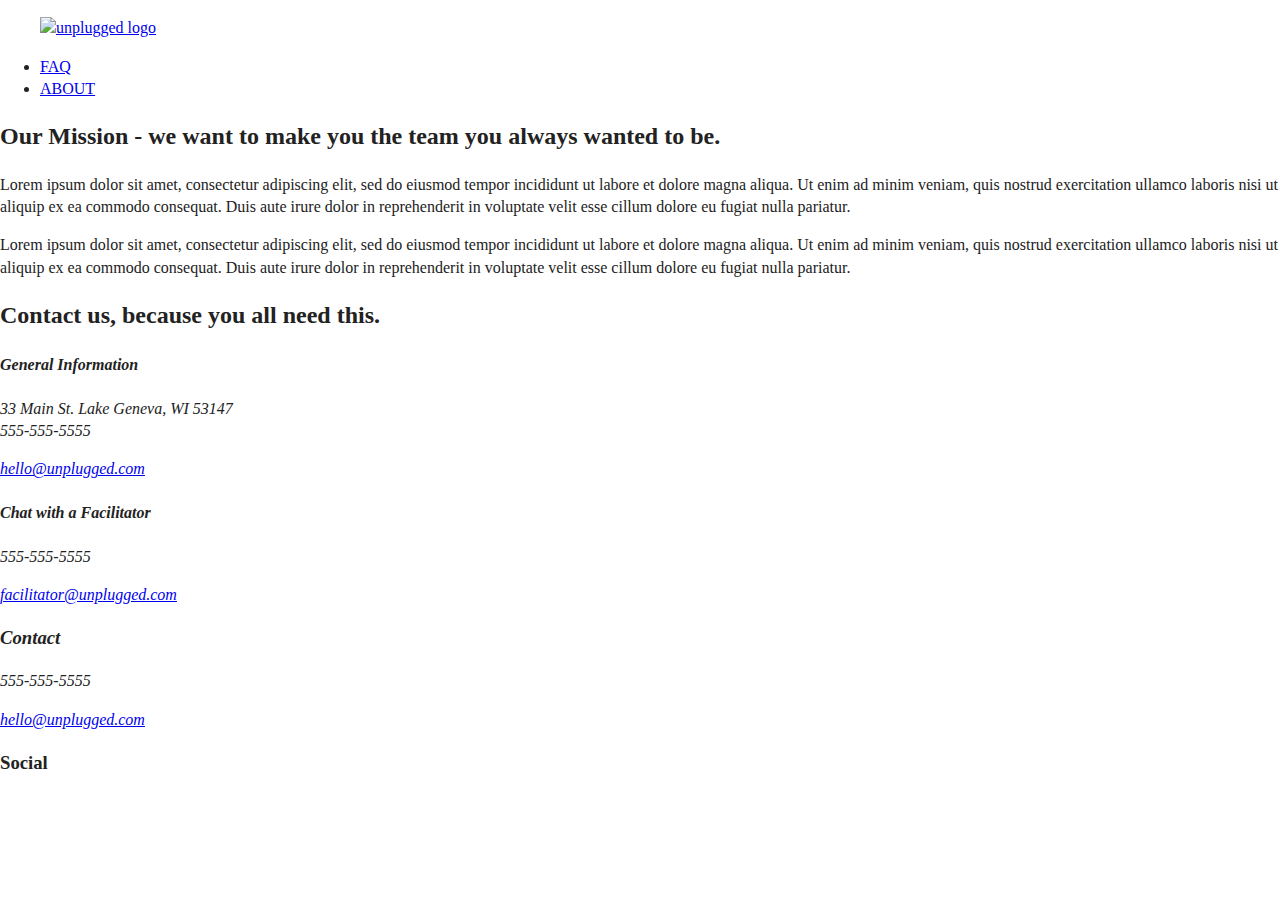
==== about/index.html @ 16c451c2 "started html for about and faq page" ====
<!doctype html>
<html class="no-js" lang="">

<head>
  <meta charset="utf-8">
  <title></title>
  <meta name="description" content="">
  <meta name="viewport" content="width=device-width, initial-scale=1">

  <link rel="manifest" href="..site.webmanifest">
  <link rel="apple-touch-icon" href="..icon.png">
  <!-- Place favicon.ico in the root directory -->

  <link rel="stylesheet" href="../css/normalize.css">
  <link rel="stylesheet" href="../css/main.css">

  <meta name="theme-color" content="#fafafa">
</head>

<body>
  <!--[if IE]>
    <p class="browserupgrade">You are using an <strong>outdated</strong> browser. Please <a href="https://browsehappy.com/">upgrade your browser</a> to improve your experience and security.</p>
  <![endif]-->

  <!-- Add your site or application content here -->
  <header>
    <div class="content-wrapper">

      <figure>
        <a href="#"><img src="../img/unpluggedlogo.png" alt="unplugged logo"></a>
      </figure>

      <div class="header-divider"></div>

      <nav>
        <ul>
          <li><a href="../faq/index.html" target="_blank">FAQ</a></li>
          <li><a href="../about.index.html" target="_blank">ABOUT</a></li>
        </ul>
      </nav>

    </div>

  </header>

  <main>

    <section class="mission">

        <div class="content-wrapper">

          <h2>Our Mission - we want to make you the team you always wanted to be.</h2>

            <div class="mission-content">
              <p>Lorem ipsum dolor sit amet, consectetur adipiscing elit, sed do eiusmod tempor incididunt ut labore et
              dolore magna aliqua. Ut enim ad minim veniam, quis nostrud exercitation ullamco laboris nisi ut aliquip
              ex ea commodo consequat. Duis aute irure dolor in reprehenderit in voluptate velit esse cillum dolore eu
              fugiat nulla pariatur.</p>
              <p>Lorem ipsum dolor sit amet, consectetur adipiscing elit, sed do eiusmod tempor incididunt ut labore et
              dolore magna aliqua. Ut enim ad minim veniam, quis nostrud exercitation ullamco laboris nisi ut aliquip
              ex ea commodo consequat. Duis aute irure dolor in reprehenderit in voluptate velit esse cillum dolore eu
              fugiat nulla pariatur.</p>
            </div>

        </div> <!-- mission content wrapper ends -->

        <section class="map">

          <figure>
          </figure>

        </section>

        <section class="contact-section">

          <div class="content-wrapper">
            <h2>Contact us, because you all need this.</h2>

            <address class="general-contact">
              <h4>General Information</h4>
              <p>33 Main St. Lake Geneva, WI 53147<br/>555-555-5555</p>
              <a href="mailto:hello@unplugged.com">hello@unplugged.com</a>
            </address>

            <address class="facilitator-contact">
              <h4>Chat with a Facilitator</h4>
              <p>555-555-5555</p>
              <a href="mailto:facilitator@unplugged.com">facilitator@unplugged.com</a>
            </address>

          </div>

        </section> <!-- contact-info -->

      </section>

  </main>

  <footer>
    <div class="content-wrapper">

       <div class="footer-content">

         <address class="contact">
           <h3>Contact</h3>
           <p>555-555-5555</p>
           <a href="mailto:hello@unplugged.com">hello@unplugged.com</a>
         </address>

           <div class="social">
             <h3>Social</h3>
               <div class="social-icons">
                   <p><a href="https://www.facebook.com/hollyelaineyanez" target="_blank"></a></p>
                   <p><a href="https://twitter.com/hollyyanez2" target="_blank"></a></p>
                   <p><a href="https://www.instagram.com/yanezlife/" target="_blank"></a></p>
                   <!-- other social links here -->
               </div>

           </div>

       </div> <!-- footer content ends -->

   </div> <!--footer content-wrapper ends-->

   <div class="copyright">
   </div>

  </footer>

  <script src="../js/vendor/modernizr-3.7.1.min.js"></script>
  <script src="https://code.jquery.com/jquery-3.4.1.min.js" integrity="sha256-CSXorXvZcTkaix6Yvo6HppcZGetbYMGWSFlBw8HfCJo=" crossorigin="anonymous"></script>
  <script>window.jQuery || document.write('<script src="../js/vendor/jquery-3.4.1.min.js"><\/script>')</script>
  <script src="../js/plugins.js"></script>
  <script src="../js/main.js"></script>

  <!-- Google Analytics: change UA-XXXXX-Y to be your site's ID. -->
  <script>
    window.ga = function () { ga.q.push(arguments) }; ga.q = []; ga.l = +new Date;
    ga('create', 'UA-XXXXX-Y', 'auto'); ga('set','transport','beacon'); ga('send', 'pageview')
  </script>
  <script src="https://www.google-analytics.com/analytics.js" async></script>
</body>

</html>
---- css/main.css ----
/*! HTML5 Boilerplate v7.2.0 | MIT License | https://html5boilerplate.com/ */

/* main.css 2.0.0 | MIT License | https://github.com/h5bp/main.css#readme */
/*
 * What follows is the result of much research on cross-browser styling.
 * Credit left inline and big thanks to Nicolas Gallagher, Jonathan Neal,
 * Kroc Camen, and the H5BP dev community and team.
 */

/* ==========================================================================
   Base styles: opinionated defaults
   ========================================================================== */

html {
  color: #222;
  font-size: 1em;
  line-height: 1.4;
}

/*
 * Remove text-shadow in selection highlight:
 * https://twitter.com/miketaylr/status/12228805301
 *
 * Vendor-prefixed and regular ::selection selectors cannot be combined:
 * https://stackoverflow.com/a/16982510/7133471
 *
 * Customize the background color to match your design.
 */

::-moz-selection {
  background: #b3d4fc;
  text-shadow: none;
}

::selection {
  background: #b3d4fc;
  text-shadow: none;
}

/*
 * A better looking default horizontal rule
 */

hr {
  display: block;
  height: 1px;
  border: 0;
  border-top: 1px solid #ccc;
  margin: 1em 0;
  padding: 0;
}

/*
 * Remove the gap between audio, canvas, iframes,
 * images, videos and the bottom of their containers:
 * https://github.com/h5bp/html5-boilerplate/issues/440
 */

audio,
canvas,
iframe,
img,
svg,
video {
  vertical-align: middle;
}

/*
 * Remove default fieldset styles.
 */

fieldset {
  border: 0;
  margin: 0;
  padding: 0;
}

/*
 * Allow only vertical resizing of textareas.
 */

textarea {
  resize: vertical;
}

/* ==========================================================================
   Browser Upgrade Prompt
   ========================================================================== */

.browserupgrade {
  margin: 0.2em 0;
  background: #ccc;
  color: #000;
  padding: 0.2em 0;
}

/* ==========================================================================
   Author's custom styles
   ========================================================================== */

/* ==========================================================================
   Helper classes
   ========================================================================== */

/*
 * Hide visually and from screen readers
 */

.hidden {
  display: none !important;
}

/*
* Hide only visually, but have it available for screen readers:
* https://snook.ca/archives/html_and_css/hiding-content-for-accessibility
*
* 1. For long content, line feeds are not interpreted as spaces and small width
*    causes content to wrap 1 word per line:
*    https://medium.com/@jessebeach/beware-smushed-off-screen-accessible-text-5952a4c2cbfe
*/

.sr-only {
  border: 0;
  clip: rect(0, 0, 0, 0);
  height: 1px;
  margin: -1px;
  overflow: hidden;
  padding: 0;
  position: absolute;
  white-space: nowrap;
  width: 1px;
  /* 1 */
}

/*
* Extends the .sr-only class to allow the element
* to be focusable when navigated to via the keyboard:
* https://www.drupal.org/node/897638
*/

.sr-only.focusable:active,
.sr-only.focusable:focus {
  clip: auto;
  height: auto;
  margin: 0;
  overflow: visible;
  position: static;
  white-space: inherit;
  width: auto;
}

/*
* Hide visually and from screen readers, but maintain layout
*/

.invisible {
  visibility: hidden;
}

/*
* Clearfix: contain floats
*
* For modern browsers
* 1. The space content is one way to avoid an Opera bug when the
*    `contenteditable` attribute is included anywhere else in the document.
*    Otherwise it causes space to appear at the top and bottom of elements
*    that receive the `clearfix` class.
* 2. The use of `table` rather than `block` is only necessary if using
*    `:before` to contain the top-margins of child elements.
*/

.clearfix:before,
.clearfix:after {
  content: " ";
  /* 1 */
  display: table;
  /* 2 */
}

.clearfix:after {
  clear: both;
}

/* ==========================================================================
   EXAMPLE Media Queries for Responsive Design.
   These examples override the primary ('mobile first') styles.
   Modify as content requires.
   ========================================================================== */

@media only screen and (min-width: 35em) {
  /* Style adjustments for viewports that meet the condition */
}

@media print,
  (-webkit-min-device-pixel-ratio: 1.25),
  (min-resolution: 1.25dppx),
  (min-resolution: 120dpi) {
  /* Style adjustments for high resolution devices */
}

/* ==========================================================================
   Print styles.
   Inlined to avoid the additional HTTP request:
   https://www.phpied.com/delay-loading-your-print-css/
   ========================================================================== */

@media print {
  *,
  *:before,
  *:after {
    background: transparent !important;
    color: #000 !important;
    /* Black prints faster */
    -webkit-box-shadow: none !important;
    box-shadow: none !important;
    text-shadow: none !important;
  }
  a,
  a:visited {
    text-decoration: underline;
  }
  a[href]:after {
    content: " (" attr(href) ")";
  }
  abbr[title]:after {
    content: " (" attr(title) ")";
  }
  /*
     * Don't show links that are fragment identifiers,
     * or use the `javascript:` pseudo protocol
     */
  a[href^="#"]:after,
  a[href^="javascript:"]:after {
    content: "";
  }
  pre {
    white-space: pre-wrap !important;
  }
  pre,
  blockquote {
    border: 1px solid #999;
    page-break-inside: avoid;
  }
  /*
     * Printing Tables:
     * https://web.archive.org/web/20180815150934/http://css-discuss.incutio.com/wiki/Printing_Tables
     */
  thead {
    display: table-header-group;
  }
  tr,
  img {
    page-break-inside: avoid;
  }
  p,
  h2,
  h3 {
    orphans: 3;
    widows: 3;
  }
  h2,
  h3 {
    page-break-after: avoid;
  }
}
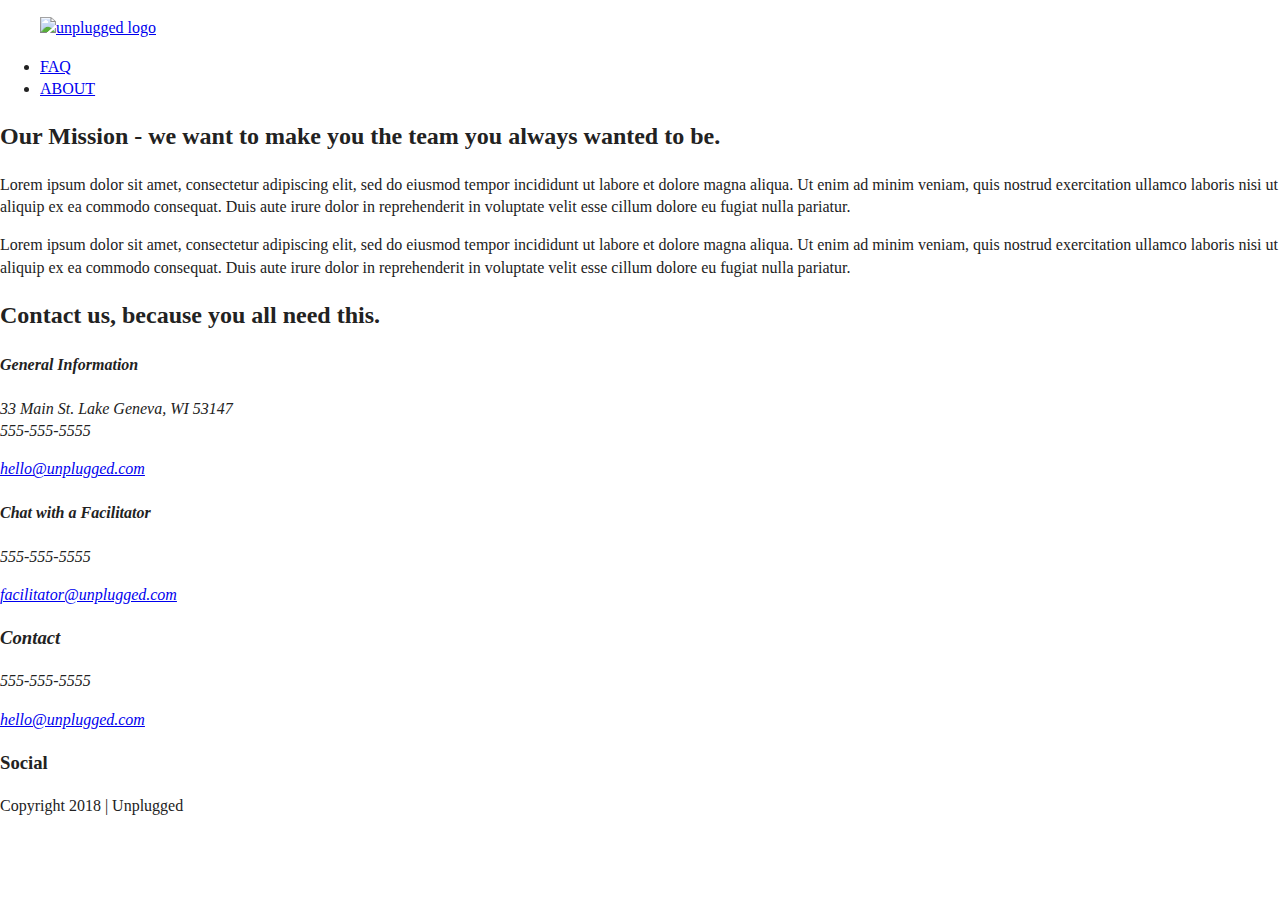
==== commit f0cbf0d8: "completed html for home, about, faq pages" ====
--- a/about/index.html
+++ b/about/index.html
@@ -123,6 +123,7 @@
    </div> <!--footer content-wrapper ends-->
 
    <div class="copyright">
+    <p>Copyright 2018 | Unplugged</p>
    </div>
 
   </footer>
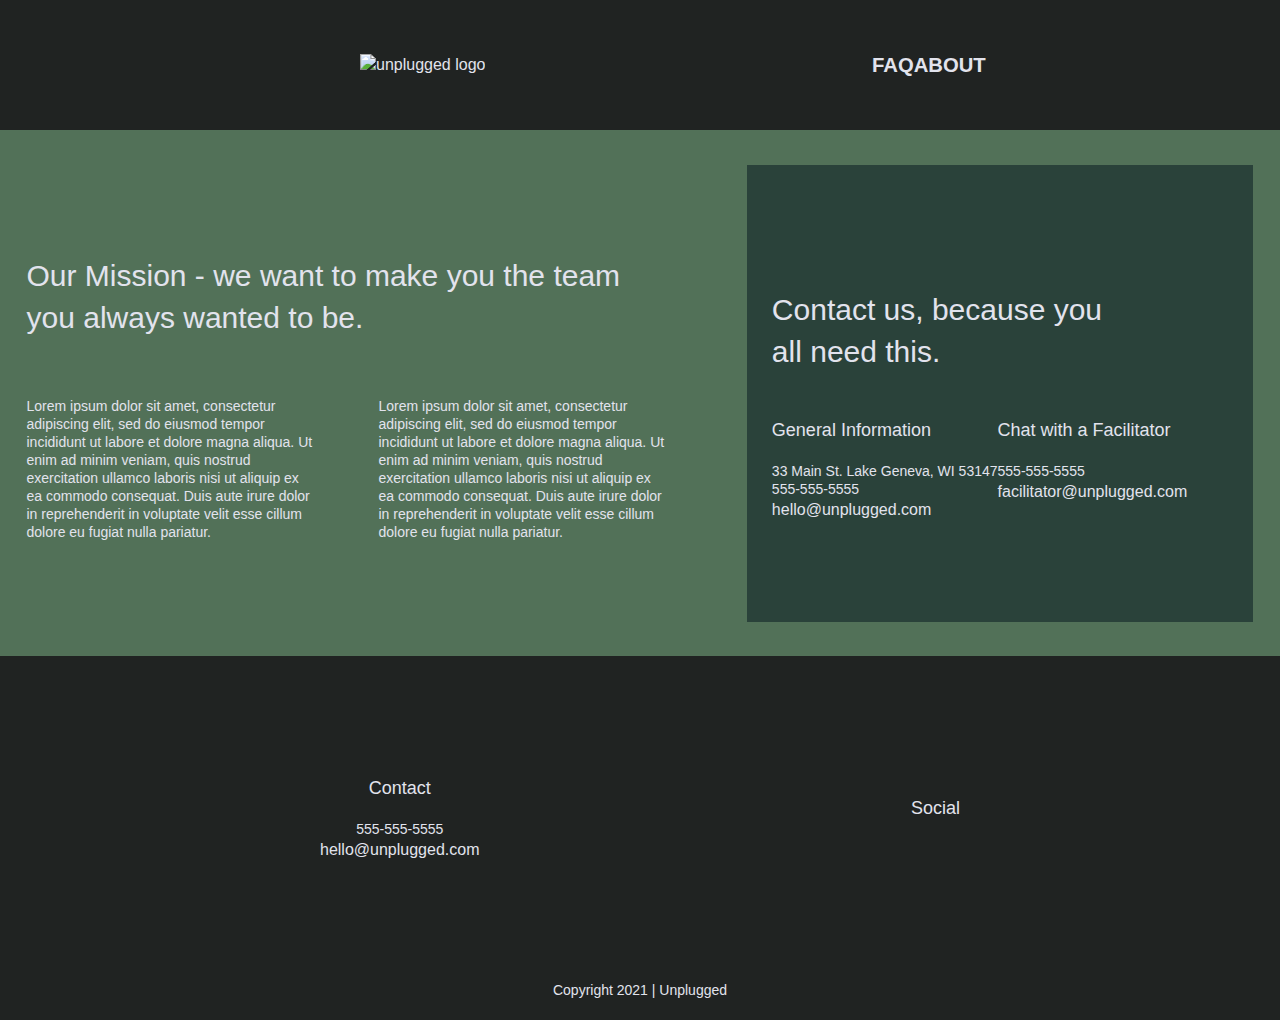
==== commit d15725bf: "added tablet css styles and updated html" ====
--- a/about/index.html
+++ b/about/index.html
@@ -35,7 +35,7 @@
       <nav>
         <ul>
           <li><a href="../faq/index.html" target="_blank">FAQ</a></li>
-          <li><a href="../about.index.html" target="_blank">ABOUT</a></li>
+          <li><a href="index.html" target="_blank">ABOUT</a></li>
         </ul>
       </nav>
 
@@ -51,16 +51,16 @@
 
           <h2>Our Mission - we want to make you the team you always wanted to be.</h2>
 
-            <div class="mission-content">
-              <p>Lorem ipsum dolor sit amet, consectetur adipiscing elit, sed do eiusmod tempor incididunt ut labore et
+          <div class="mission-content">
+            <p>Lorem ipsum dolor sit amet, consectetur adipiscing elit, sed do eiusmod tempor incididunt ut labore et
               dolore magna aliqua. Ut enim ad minim veniam, quis nostrud exercitation ullamco laboris nisi ut aliquip
               ex ea commodo consequat. Duis aute irure dolor in reprehenderit in voluptate velit esse cillum dolore eu
               fugiat nulla pariatur.</p>
-              <p>Lorem ipsum dolor sit amet, consectetur adipiscing elit, sed do eiusmod tempor incididunt ut labore et
+            <p>Lorem ipsum dolor sit amet, consectetur adipiscing elit, sed do eiusmod tempor incididunt ut labore et
               dolore magna aliqua. Ut enim ad minim veniam, quis nostrud exercitation ullamco laboris nisi ut aliquip
               ex ea commodo consequat. Duis aute irure dolor in reprehenderit in voluptate velit esse cillum dolore eu
               fugiat nulla pariatur.</p>
-            </div>
+          </div>
 
         </div> <!-- mission content wrapper ends -->
 
@@ -76,54 +76,59 @@
           <div class="content-wrapper">
             <h2>Contact us, because you all need this.</h2>
 
-            <address class="general-contact">
-              <h4>General Information</h4>
-              <p>33 Main St. Lake Geneva, WI 53147<br/>555-555-5555</p>
-              <a href="mailto:hello@unplugged.com">hello@unplugged.com</a>
-            </address>
+            <div class="contact-content">
 
-            <address class="facilitator-contact">
-              <h4>Chat with a Facilitator</h4>
-              <p>555-555-5555</p>
-              <a href="mailto:facilitator@unplugged.com">facilitator@unplugged.com</a>
+              <address class="contact-content">
+                <div>
+                  <h4>General Information</h4>
+                  <p>33 Main St. Lake Geneva, WI 53147<br/>555-555-5555</p>
+                  <a href="mailto:hello@unplugged.com">hello@unplugged.com</a>
+                </div>
+
+                <div>
+                  <h4>Chat with a Facilitator</h4>
+                  <p>555-555-5555</p>
+                  <a href="mailto:facilitator@unplugged.com">facilitator@unplugged.com</a>
+              </div>
             </address>
 
           </div>
 
-        </section> <!-- contact-info -->
+        </div>
 
-      </section>
+      </section> <!-- contact-info -->
+
+    </section>
 
   </main>
 
   <footer>
     <div class="content-wrapper">
-
        <div class="footer-content">
 
-         <address class="contact">
-           <h3>Contact</h3>
-           <p>555-555-5555</p>
-           <a href="mailto:hello@unplugged.com">hello@unplugged.com</a>
-         </address>
+         <div class="contact">
+           <h4>Contact</h4>
+           <address>
+             <p>555-555-5555</p>
+             <a href="mailto:hello@unplugged.com">hello@unplugged.com</a>
+           </address>
+         </div>
 
-           <div class="social">
-             <h3>Social</h3>
-               <div class="social-icons">
-                   <p><a href="https://www.facebook.com/hollyelaineyanez" target="_blank"></a></p>
-                   <p><a href="https://twitter.com/hollyyanez2" target="_blank"></a></p>
-                   <p><a href="https://www.instagram.com/yanezlife/" target="_blank"></a></p>
-                   <!-- other social links here -->
-               </div>
-
+         <div class="social">
+            <h3>Social</h3>
+            <div class="social-icons">
+             <p><a href="https://www.facebook.com/hollyelaineyanez" target="_blank"></a></p>
+             <p><a href="https://twitter.com/hollyyanez2" target="_blank"></a></p>
+             <p><a href="https://www.instagram.com/yanezlife/" target="_blank"></a></p>
            </div>
+         </div>
 
        </div> <!-- footer content ends -->
 
    </div> <!--footer content-wrapper ends-->
 
    <div class="copyright">
-    <p>Copyright 2018 | Unplugged</p>
+     <p>Copyright 2021 | Unplugged</p>
    </div>
 
   </footer>
--- a/css/main.css
+++ b/css/main.css
@@ -97,6 +97,301 @@
 /* ==========================================================================
    Author's custom styles
    ========================================================================== */
+   /* ------------ GENERAL STYLES ------------ */
+
+   html {
+   	font-size: 16px;
+   }
+
+   body {
+     font-size: 1em;
+     font-family: 'Open Sans', sans-serif;
+     color: #e2e3ed;
+     text-align: left;
+   }
+
+   ul,
+   ol {
+     list-style-type: none;
+   }
+
+   a {
+     color: #e2e3ed;
+     text-decoration: none;
+   }
+
+   h2 {
+     font-family: 'Poppins', sans-serif;
+     font-weight: 500;
+     font-size: 1.875em;
+   }
+
+   h3,
+   h4 {
+     font-family: 'Poppins', sans-serif;
+     font-weight: 500;
+     font-size: 1.125em;
+     margin: 20px 0;
+   }
+
+   p {
+     font-size: .875em;
+     line-height: 1.285;
+   }
+
+   address {
+    font-style: normal;
+   }
+
+   .content-wrapper {
+     width: 90%;
+     margin: 50px 0;
+   }
+
+/* ------------ BASE HEADER - FOOTER STYLES ------------ */
+
+header,
+footer {
+  background-color: #202322;
+  display: flex;
+  justify-content: center;
+  align-items: center;
+  flex-flow: row wrap;
+}
+
+/* HEADER STYLES */
+
+header {
+  padding: 15px 0;
+}
+
+header .content-wrapper {
+  display: flex;
+  justify-content: center;
+  align-items: center;
+  flex-flow: row wrap;
+  margin: 0;
+}
+
+header .header-divider {
+  background: #3a3a3a;
+  height: 1px;
+  width: 100%;
+  margin: 10px 0 20px 0;
+}
+
+header nav {
+  display: flex;
+  justify-content: space-around;
+  align-items: center;
+  flex-flow: row wrap;
+  width: 60%;
+  font-size: 1.125em;
+  font-weight: 700;
+  text-transform: uppercase;
+
+}
+
+header nav ul {
+  display: flex;
+  justify-content: space-around;
+  width: 100%;
+}
+
+header nav ul li {
+  font-size: 1.125em;
+}
+
+/* FOOTER */
+
+footer {
+  text-align: center;
+  flex-direction: column;
+}
+
+footer .content-wrapper {
+  width: 55%;
+  margin: 50px 0;
+}
+
+footer .contact {
+  margin-bottom: 50px;
+}
+
+footer p {
+ margin: 0;
+}
+
+footer .social-icons {
+  display: flex;
+  justify-content: space-around;
+  align-items: center;
+}
+
+footer .social-icons p {
+  display: flex;
+  justify-content: center;
+  align-items: center;
+}
+
+footer .copyright {
+  margin: 20px 0;
+}
+
+/* ------------ MOBILE STYLES - HOMEPAGE ------------ */
+
+/* Hero Area */
+
+.hero-area{
+  display: flex;
+  justify-content: center;
+  flex-flow: row wrap;
+}
+
+.hero-area h1 {
+  font-size: 2.25em;
+  font-family: 'Poppins', Helvetica, Arial, sans-serif;
+  font-weight: 500;
+  line-height: 1.2;
+}
+
+/* ASIDE */
+
+aside {
+  background-color: #527158;
+  display: flex;
+  justify-content: center;
+  align-items: center;
+  flex-flow: row wrap;
+}
+
+aside .form {
+  margin-top: 30px;
+}
+
+input[type=text] {
+  box-sizing: border-box;
+  width: 100%;
+  color: #2a423a;
+  font-style: italic;
+  padding: 1em;
+}
+
+input[type=button] {
+  width: 100%;
+  padding: 20px 0;
+  margin-top: 20px;
+  background-color: #2a423a;
+  font-family: 'Poppins', Helvetica, Arial, sans-serif;
+  font-weight: 500;
+  font-size: 1.125em;
+  color: #e2e3ed;
+  border: none;
+  text-align: center;
+  text-transform: uppercase;
+}
+
+/* FEATURES */
+
+.features {
+  display: flex;
+  justify-content: center;
+  align-items: center;
+  flex-flow: row wrap;
+}
+
+.features h2 {
+  margin-bottom: 60px;
+}
+
+.features article {
+  width: 63%;
+  margin: 30px 0;
+}
+
+.features p {
+  text-align: center;
+  margin: 0;
+}
+
+.features .features-items {
+  display: flex;
+  justify-content: center;
+  align-items: center;
+  flex-flow: row wrap;
+}
+
+/* REVIEWS */
+
+.reviews {
+  background-color: #2a423a;
+  display: flex;
+  justify-content: center;
+  flex-flow: row wrap;
+}
+
+.reviews h2 {
+  margin-bottom: 40px;
+  line-height: 1;
+}
+
+.reviews h3 {
+  width: 55%;
+  margin: 20px 0;
+}
+
+/* ------------ MOBILE STYLES - ABOUT PAGE ------------ */
+
+.mission {
+  background-color: #527158;
+  display: flex;
+  justify-content: center;
+  align-items: center;
+  flex-flow: row wrap;
+}
+
+.contact-section {
+  background-color: #2a423a;
+  display: flex;
+  justify-content: center;
+  align-items: center;
+  flex-flow: row wrap;
+}
+
+.contact-content p {
+  margin: 0;
+}
+
+/* ------------ MOBILE STYLES - FAQ PAGE ------------ */
+
+.faq {
+  background-color: #527158;
+  display: flex;
+  justify-content: center;
+  align-items: center;
+  flex-flow: row wrap;
+}
+
+.faq .content-wrapper {
+  display: flex;
+  justify-content: center;
+  align-items: center;
+  flex-flow: row wrap;
+  margin: 50px 0 0 0;
+}
+
+.faq h2 {
+  margin-bottom: 40px;
+  line-height: 1;
+}
+
+.faq-content {
+  margin-bottom: 50px;
+}
+
+.faq-content h4 {
+  line-height: 1.333;
+}
 
 /* ==========================================================================
    Helper classes
@@ -187,15 +482,150 @@
    Modify as content requires.
    ========================================================================== */
 
-@media only screen and (min-width: 35em) {
-  /* Style adjustments for viewports that meet the condition */
-}
-
-@media print,
-  (-webkit-min-device-pixel-ratio: 1.25),
-  (min-resolution: 1.25dppx),
-  (min-resolution: 120dpi) {
-  /* Style adjustments for high resolution devices */
+@media only screen and (min-width:768px) {
+  /*Tablet styles here*/
+
+  /* General styles */
+  .content-wrapper {
+    max-width: 640px;
+    margin: 100px 0;
+}
+
+  /* HEADER */
+
+header {
+  justify-content: space-around;
+  padding: 33px 0;
+}
+
+header .content-wrapper {
+  width: 100%;
+  justify-content: space-between;
+}
+
+header .header-divider {
+    display: none;
+}
+
+header nav {
+  width: 20%;
+}
+
+header nav ul {
+  justify-content: space-between;
+}
+
+header nav ul li {
+  font-size: 1.125em;
+}
+
+/* ASIDE */
+
+aside .content-wrapper {
+  margin: 50px 0;
+  display: flex;
+  justify-content: space-between;
+  flex-flow: row wrap;
+  width: 40%;
+  margin: 0;
+}
+
+aside .form {
+  width: 40%;
+  margin: 0;
+}
+
+aside .form-description {
+  width: 40%;
+  margin: 0;
+}
+
+/* FEATURES */
+
+.features article {
+  display: flex;
+  justify-content: center;
+  align-items: center;
+  flex-flow: column wrap;
+  flex-basis: 50%;
+}
+
+.features .features-item-description {
+  width: 50%;
+}
+
+/* REVIEWS */
+.reviews article {
+  display: flex;
+  justify-content: space-between;
+}
+
+.reviews article div {
+  width: 49%;
+}
+
+/* FOOTER */
+
+footer .content-wrapper {
+  width: 65%;
+  margin: 100px 0;
+}
+
+footer .footer-content {
+  display: flex;
+  justify-content: space-between;
+  align-items: center;
+}
+
+footer .contact {
+  margin-bottom: 0;
+}
+
+footer .copyright {
+  width: 100%;
+}
+
+/* ------------ TABLET STYLES - ABOUT PAGE ------------ */
+
+.mission-content {
+  display: flex;
+  justify-content: space-between;
+  align-items: center;
+  padding-top: 20px
+}
+
+.mission-content p {
+  width: 45%;
+}
+
+.contact-section .content-wrapper h2 {
+  width: 80%;
+}
+
+.contact-content {
+  display: flex;
+  justify-content: space-between;
+  align-items: flex-start;
+}
+
+/* ------------ TABLET STYLES - FAQ PAGE ------------ */
+
+.faq .content-wrapper {
+    justify-content: space-between;
+}
+
+.faq-content {
+    flex-basis: 45%;
+}
+
+.faq h2 {
+    width: 100%;
+}
+
+}
+
+@media only screen and (min-width: 1200px) {
+  /*Desktop styles here*/
 }
 
 /* ==========================================================================
@@ -263,4 +693,3 @@
     page-break-after: avoid;
   }
 }
-
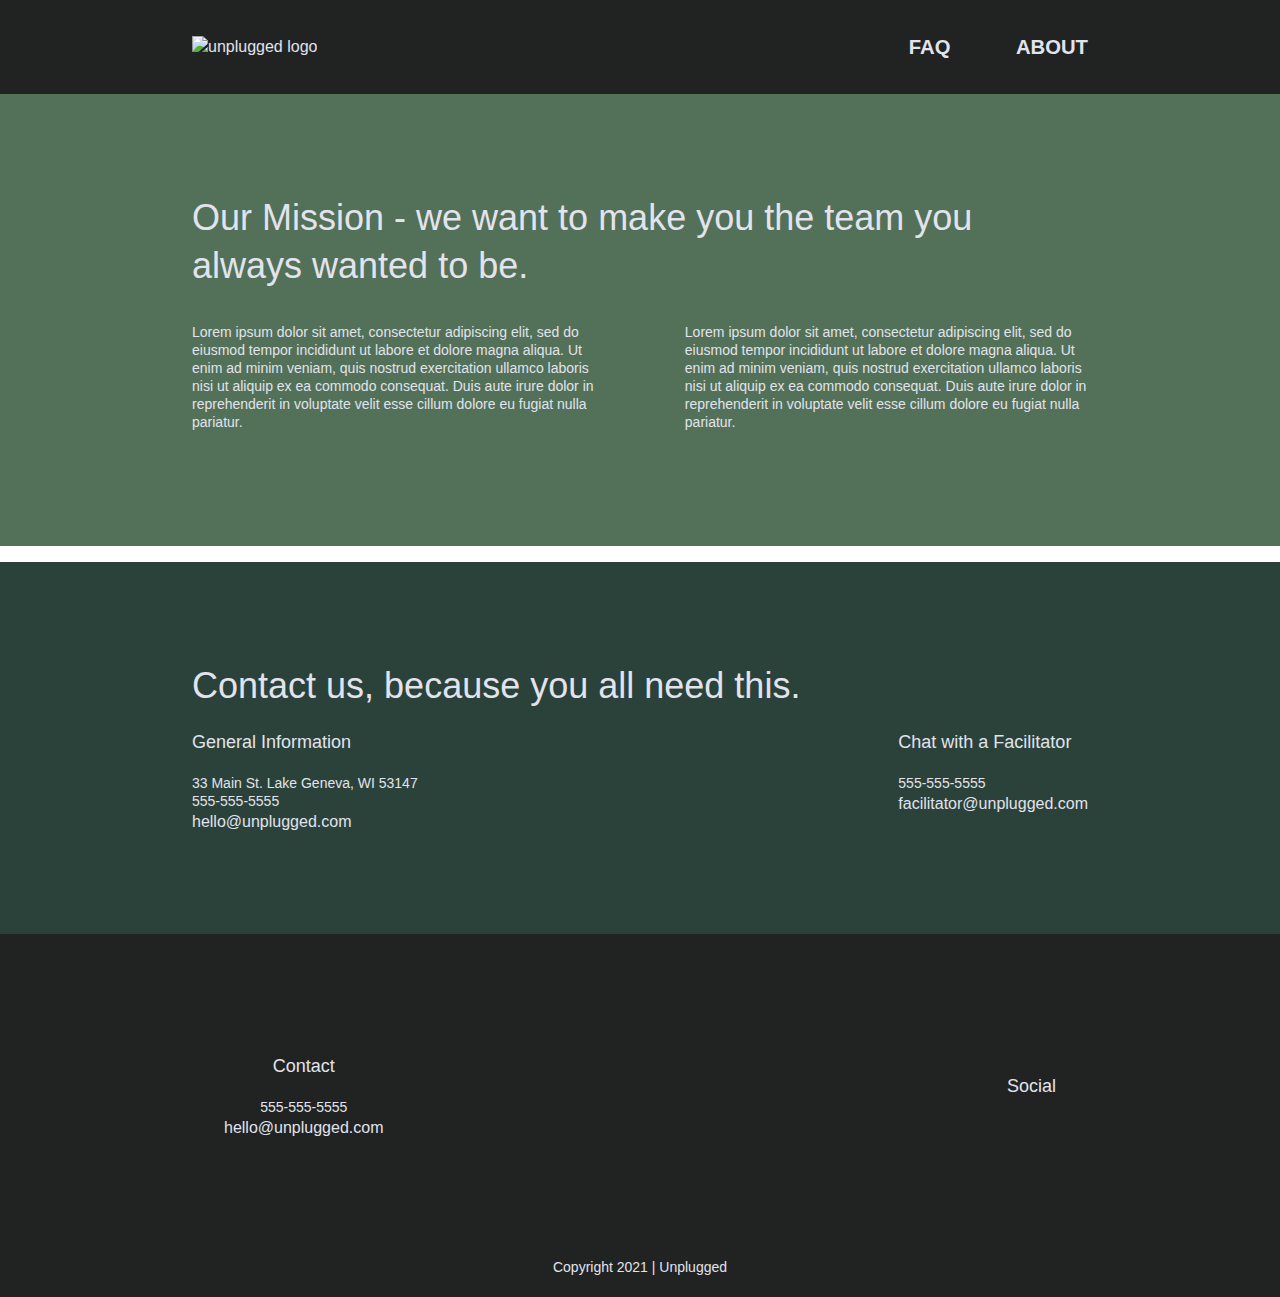
==== commit 64a26f05: "img edits and measurements edits" ====
--- a/about/index.html
+++ b/about/index.html
@@ -26,9 +26,7 @@
   <header>
     <div class="content-wrapper">
 
-      <figure>
-        <a href="#"><img src="../img/unpluggedlogo.png" alt="unplugged logo"></a>
-      </figure>
+        <a href="#"><img src="../img/logo.png" alt="unplugged logo"></a>
 
       <div class="header-divider"></div>
 
@@ -63,6 +61,7 @@
           </div>
 
         </div> <!-- mission content wrapper ends -->
+      </section>
 
         <section class="map">
 
@@ -75,8 +74,6 @@
 
           <div class="content-wrapper">
             <h2>Contact us, because you all need this.</h2>
-
-            <div class="contact-content">
 
               <address class="contact-content">
                 <div>
@@ -94,11 +91,7 @@
 
           </div>
 
-        </div>
-
       </section> <!-- contact-info -->
-
-    </section>
 
   </main>
 
@@ -115,7 +108,7 @@
          </div>
 
          <div class="social">
-            <h3>Social</h3>
+            <h4>Social</h4>
             <div class="social-icons">
              <p><a href="https://www.facebook.com/hollyelaineyanez" target="_blank"></a></p>
              <p><a href="https://twitter.com/hollyyanez2" target="_blank"></a></p>
--- a/css/main.css
+++ b/css/main.css
@@ -196,6 +196,8 @@
   display: flex;
   justify-content: space-around;
   width: 100%;
+  padding: 0;
+  margin: 0;
 }
 
 header nav ul li {
@@ -265,8 +267,16 @@
   flex-flow: row wrap;
 }
 
-aside .form {
-  margin-top: 30px;
+.form-description h3{
+  margin:0;
+}
+
+.form-description p{
+  margin-top:15px;
+}
+
+.form {
+  margin-top: 40px;
 }
 
 input[type=text] {
@@ -301,11 +311,11 @@
 }
 
 .features h2 {
-  margin-bottom: 60px;
+  margin: 0;
 }
 
 .features article {
-  width: 63%;
+  width: 60%;
   margin: 30px 0;
 }
 
@@ -350,6 +360,10 @@
   flex-flow: row wrap;
 }
 
+.content-wrapper h2 {
+  margin: 0;
+}
+
 .contact-section {
   background-color: #2a423a;
   display: flex;
@@ -381,7 +395,7 @@
 }
 
 .faq h2 {
-  margin-bottom: 40px;
+  margin: 0 0 30px 0;
   line-height: 1;
 }
 
@@ -391,6 +405,10 @@
 
 .faq-content h4 {
   line-height: 1.333;
+}
+
+.faq-content p {
+  margin: 0;
 }
 
 /* ==========================================================================
@@ -486,9 +504,19 @@
   /*Tablet styles here*/
 
   /* General styles */
-  .content-wrapper {
-    max-width: 640px;
-    margin: 100px 0;
+.content-wrapper {
+  max-width: 640px;
+  margin: 100px 0;
+}
+
+h2 {
+  font-size: 2.25em;
+  line-height: 1.333;
+}
+
+h3 {
+  font-size: 1.5em;
+  line-height: 1.25;
 }
 
   /* HEADER */
@@ -503,8 +531,12 @@
   justify-content: space-between;
 }
 
-header .header-divider {
+.header-divider {
     display: none;
+}
+
+header figure {
+  width: 30%;
 }
 
 header nav {
@@ -515,8 +547,12 @@
   justify-content: space-between;
 }
 
-header nav ul li {
-  font-size: 1.125em;
+/* Hero Area */
+
+.hero-area h1 {
+  font-size: 3em;
+  line-height: 1;
+  margin: 0;
 }
 
 /* ASIDE */
@@ -526,7 +562,7 @@
   display: flex;
   justify-content: space-between;
   flex-flow: row wrap;
-  width: 40%;
+  width: 80%;
   margin: 0;
 }
 
@@ -560,8 +596,17 @@
   justify-content: space-between;
 }
 
+.reviews h2 {
+  width: 85%;
+}
+
 .reviews article div {
   width: 49%;
+}
+
+.reviews h3 {
+  width: 75%;
+  margin: 0;
 }
 
 /* FOOTER */
@@ -624,9 +669,70 @@
 
 }
 
+
 @media only screen and (min-width: 1200px) {
   /*Desktop styles here*/
-}
+
+.content-wrapper {
+  max-width: 70%;
+}
+
+header figure {
+  width: 10%;
+}
+
+
+/* Hero */
+.hero-area h1 {
+  width: 60%;
+}
+
+/* Aside */
+aside .content-wrapper {
+  justify-content: space-around;
+}
+
+aside .content-wrapper .form-description,
+aside .content-wrapper .form {
+  width: 30%;
+}
+
+/* Features */
+
+.features h2 {
+  width: 90%;
+}
+
+.features article {
+  flex-basis: 33%;
+}
+
+/* Reviews */
+.reviews article div {
+  width: 42%;
+}
+
+/* ==========================================================================
+About Page
+========================================================================== */
+
+.mission h2,
+.contact-section .content-wrapper h2 {
+    width: 95%;
+}
+
+/* ==========================================================================
+FAQ Page
+========================================================================== */
+.faq h2 {
+  width: 100%;
+}
+
+
+}
+
+
+
 
 /* ==========================================================================
    Print styles.
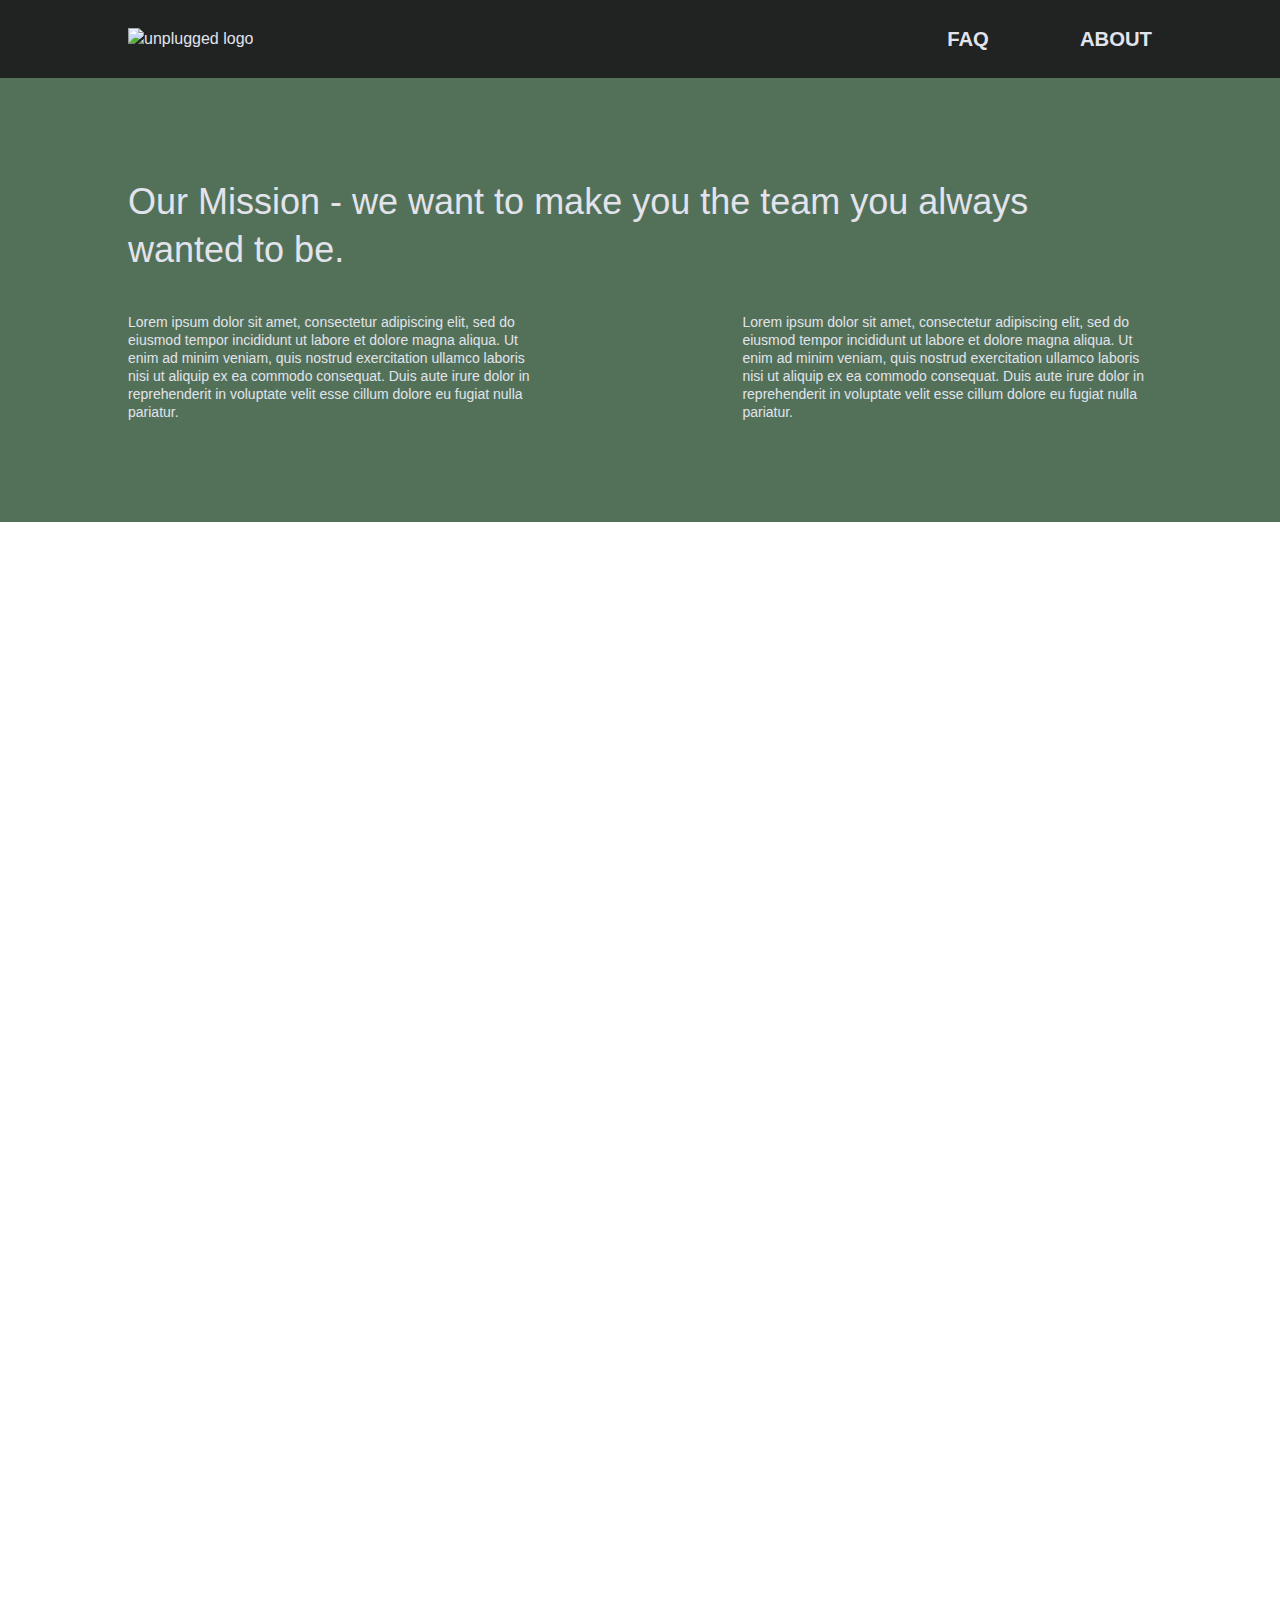
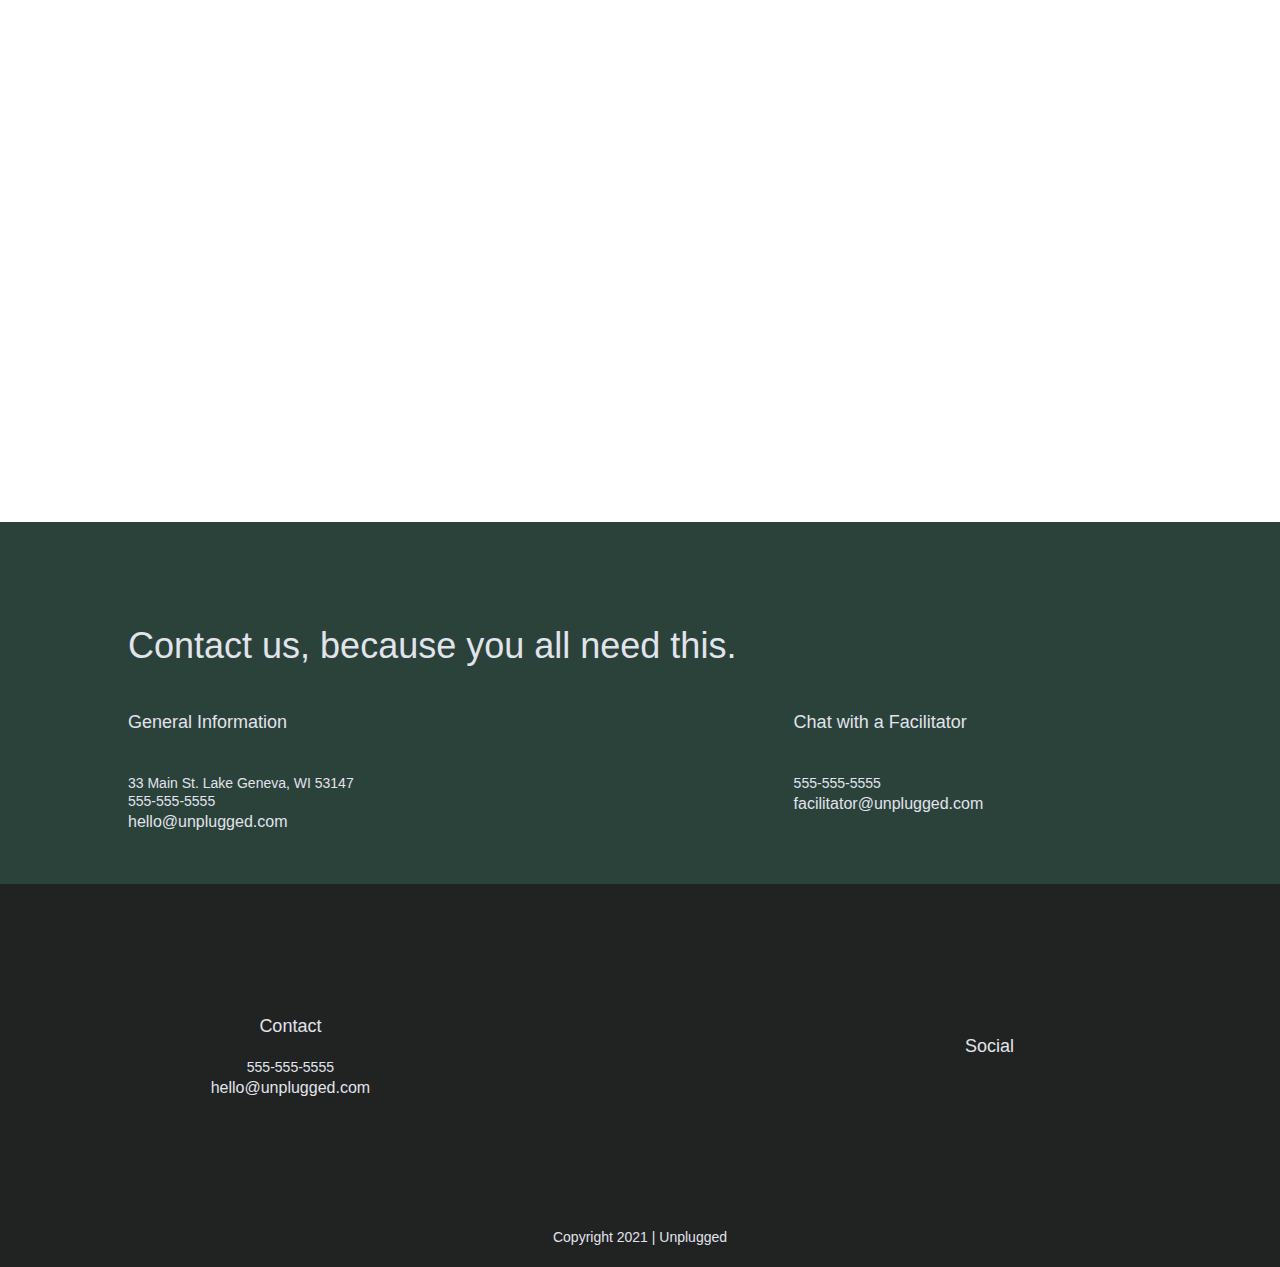
==== commit 56f89b83: "added map to about page" ====
--- a/about/index.html
+++ b/about/index.html
@@ -66,6 +66,7 @@
         <section class="map">
 
           <figure>
+            <iframe src="https://www.google.com/maps/embed?pb=!1m18!1m12!1m3!1d2953.649666526846!2d-71.03637468462931!3d42.243296950460085!2m3!1f0!2f0!3f0!3m2!1i1024!2i768!4f13.1!3m3!1m2!1s0x89e37cefb0302c1d%3A0x1157bb69348629d7!2sQuincy%20Quarries%20Reservation!5e0!3m2!1sen!2sus!4v1612876963775!5m2!1sen!2sus" width="600" height="450" frameborder="0" style="border:0;" allowfullscreen="" aria-hidden="false" tabindex="0"></iframe>
           </figure>
 
         </section>
--- a/css/main.css
+++ b/css/main.css
@@ -148,6 +148,14 @@
      margin: 50px 0;
    }
 
+   img {
+	width: 100%;
+}
+
+figure {
+        margin: 0;
+}
+
 /* ------------ BASE HEADER - FOOTER STYLES ------------ */
 
 header,
@@ -244,10 +252,13 @@
 
 /* Hero Area */
 
-.hero-area{
-  display: flex;
-  justify-content: center;
-  flex-flow: row wrap;
+.hero-area {
+  display: flex;
+  justify-content: center;
+  align-items: center;
+  flex-flow: row wrap;
+  background: url('../img/hero.jpg') center no-repeat #333;
+  background-size: cover;
 }
 
 .hero-area h1 {
@@ -255,6 +266,8 @@
   font-family: 'Poppins', Helvetica, Arial, sans-serif;
   font-weight: 500;
   line-height: 1.2;
+  margin-bottom: 280px;
+  margin-top: 0;
 }
 
 /* ASIDE */
@@ -308,10 +321,13 @@
   justify-content: center;
   align-items: center;
   flex-flow: row wrap;
+  background: url('../img/features.jpg') center no-repeat #333;
+  background-size: cover;
 }
 
 .features h2 {
   margin: 0;
+  width: 92%;
 }
 
 .features article {
@@ -345,6 +361,10 @@
   line-height: 1;
 }
 
+.reviews figure {
+  padding-top: 20px;
+}
+
 .reviews h3 {
   width: 55%;
   margin: 20px 0;
@@ -358,6 +378,22 @@
   justify-content: center;
   align-items: center;
   flex-flow: row wrap;
+}
+
+.map figure {
+    width: 100%;
+    height: 0;
+    padding-bottom: 125%;
+    overflow: hidden;
+    position: relative;
+}
+
+.map iframe {
+    width: 100%;
+    height: 100%;
+    position: absolute;
+    top: 0; 
+    left: 0;
 }
 
 .content-wrapper h2 {
@@ -504,9 +540,9 @@
   /*Tablet styles here*/
 
   /* General styles */
+
 .content-wrapper {
-  max-width: 640px;
-  margin: 100px 0;
+  width: 80%;
 }
 
 h2 {
@@ -523,11 +559,10 @@
 
 header {
   justify-content: space-around;
-  padding: 33px 0;
+  padding: 30px 0;
 }
 
 header .content-wrapper {
-  width: 100%;
   justify-content: space-between;
 }
 
@@ -535,15 +570,15 @@
     display: none;
 }
 
-header figure {
-  width: 30%;
+header a {
+  width: 35%;
 }
 
 header nav {
   width: 20%;
 }
 
-header nav ul {
+header nav ul{
   justify-content: space-between;
 }
 
@@ -552,78 +587,84 @@
 .hero-area h1 {
   font-size: 3em;
   line-height: 1;
-  margin: 0;
+  margin-bottom: 370px;
+
 }
 
 /* ASIDE */
 
 aside .content-wrapper {
-  margin: 50px 0;
   display: flex;
   justify-content: space-between;
-  flex-flow: row wrap;
+  align-items: center;
+  flex-flow: nowrap;
+}
+
+.form-description, .form {
+  width: 45%;
+  margin: 0;
+}
+
+.form-description p {
+  margin: 25px 0;
+}
+
+/* FEATURES */
+
+.features article {
+  display: flex;
+  justify-content: space-between;
+  align-items: space-around;
+  flex-flow: column wrap;
+  width: 30%;
+  padding: 50px;
+  margin: 0;
+
+}
+
+/* REVIEWS */
+
+.reviews .content-wrapper {
+  display: flex;
+  justify-content: space-between;
+  flex-flow: row wrap;
+}
+
+.reviews figure {
+  width: 48%;
+}
+
+.reviews h2 {
+  padding: 50px 0;
+  margin: 0;
   width: 80%;
-  margin: 0;
-}
-
-aside .form {
-  width: 40%;
-  margin: 0;
-}
-
-aside .form-description {
-  width: 40%;
-  margin: 0;
-}
-
-/* FEATURES */
-
-.features article {
-  display: flex;
-  justify-content: center;
-  align-items: center;
-  flex-flow: column wrap;
-  flex-basis: 50%;
-}
-
-.features .features-item-description {
-  width: 50%;
-}
-
-/* REVIEWS */
+}
+
 .reviews article {
+  width: 48%;
+}
+
+.reviews h3 {
+  width: 100%;
+  margin: 0;
+}
+
+/* FOOTER */
+
+footer .content-wrapper {
+  width: 80%;
+}
+
+.footer-content {
   display: flex;
   justify-content: space-between;
-}
-
-.reviews h2 {
-  width: 85%;
-}
-
-.reviews article div {
-  width: 49%;
-}
-
-.reviews h3 {
-  width: 75%;
-  margin: 0;
-}
-
-/* FOOTER */
-
-footer .content-wrapper {
-  width: 65%;
-  margin: 100px 0;
-}
-
-footer .footer-content {
-  display: flex;
-  justify-content: space-between;
-  align-items: center;
-}
-
-footer .contact {
-  margin-bottom: 0;
+  align-items: center;
+}
+
+.footer-content .contact, .social {
+  width: 30%;
+  padding: 50px;
+  margin: 0;
 }
 
 footer .copyright {
@@ -632,35 +673,49 @@
 
 /* ------------ TABLET STYLES - ABOUT PAGE ------------ */
 
+.content-wrapper h2 {
+  padding-top: 50px;
+  width: 95%;
+}
+
 .mission-content {
   display: flex;
   justify-content: space-between;
   align-items: center;
-  padding-top: 20px
+  padding-top: 40px;
 }
 
 .mission-content p {
   width: 45%;
 }
 
-.contact-section .content-wrapper h2 {
-  width: 80%;
-}
-
 .contact-content {
   display: flex;
   justify-content: space-between;
   align-items: flex-start;
+  padding-top: 50px;
+  width: 100%
+}
+
+.contact-content div {
+  width: 45%;
 }
 
 /* ------------ TABLET STYLES - FAQ PAGE ------------ */
 
 .faq .content-wrapper {
-    justify-content: space-between;
+  justify-content: space-between;
+  margin-top: 100px;
+}
+
+.faq h2 {
+  padding: 0;
+  margin-bottom: 10px;
 }
 
 .faq-content {
-    flex-basis: 45%;
+    width: 45%;
+
 }
 
 .faq h2 {
@@ -674,60 +729,114 @@
   /*Desktop styles here*/
 
 .content-wrapper {
-  max-width: 70%;
-}
-
-header figure {
-  width: 10%;
-}
-
+  width: 80%;
+}
+
+header {
+  padding: 25px 0;
+}
 
 /* Hero */
 .hero-area h1 {
-  width: 60%;
+  width: 70%;
 }
 
 /* Aside */
 aside .content-wrapper {
   justify-content: space-around;
+  margin: 55px 0;
 }
 
 aside .content-wrapper .form-description,
 aside .content-wrapper .form {
-  width: 30%;
+  width: 33%;
+}
+
+.form-description p {
+  margin: 20px 0;
 }
 
 /* Features */
 
 .features h2 {
-  width: 90%;
+  padding: 50px 0;
+  margin: 0;
 }
 
 .features article {
-  flex-basis: 33%;
+  width: 17%;
+  padding: 60px;
+  margin: 0;
 }
 
 /* Reviews */
+
+.reviews .content-wrapper {
+  display: flex;
+  justify-content: space-around;
+  flex-flow: row wrap;
+}
+.reviews article {
+  width: 43%;
+  padding: 50px 0;
+}
+
 .reviews article div {
-  width: 42%;
-}
+  width: 70%;
+}
+
+.reviews figure {
+  width: 45%;
+  margin-top: 50px;
+}
+
+/* Footer */
+
+.footer-content .contact, .social {
+  width: 20%;
+  padding: 60px;
+}
+
 
 /* ==========================================================================
 About Page
 ========================================================================== */
 
-.mission h2,
-.contact-section .content-wrapper h2 {
-    width: 95%;
+.mission-content p {
+  padding-bottom: 50px;
+  margin: 0;
+  width: 40%;
+}
+
+.contact-content {
+  padding: 0;
+  margin: 0;
+}
+
+.contact-content div {
+  width: 35%;
+}
+
+.contact-content h4 {
+  padding: 40px 0;
+  margin: 0;
 }
 
 /* ==========================================================================
 FAQ Page
 ========================================================================== */
+
+.faq .content-wrapper{
+  margin: 100px 0;
+}
+
 .faq h2 {
   width: 100%;
 }
 
+.faq-content {
+  margin-bottom: 40px;
+}
 
 }
 
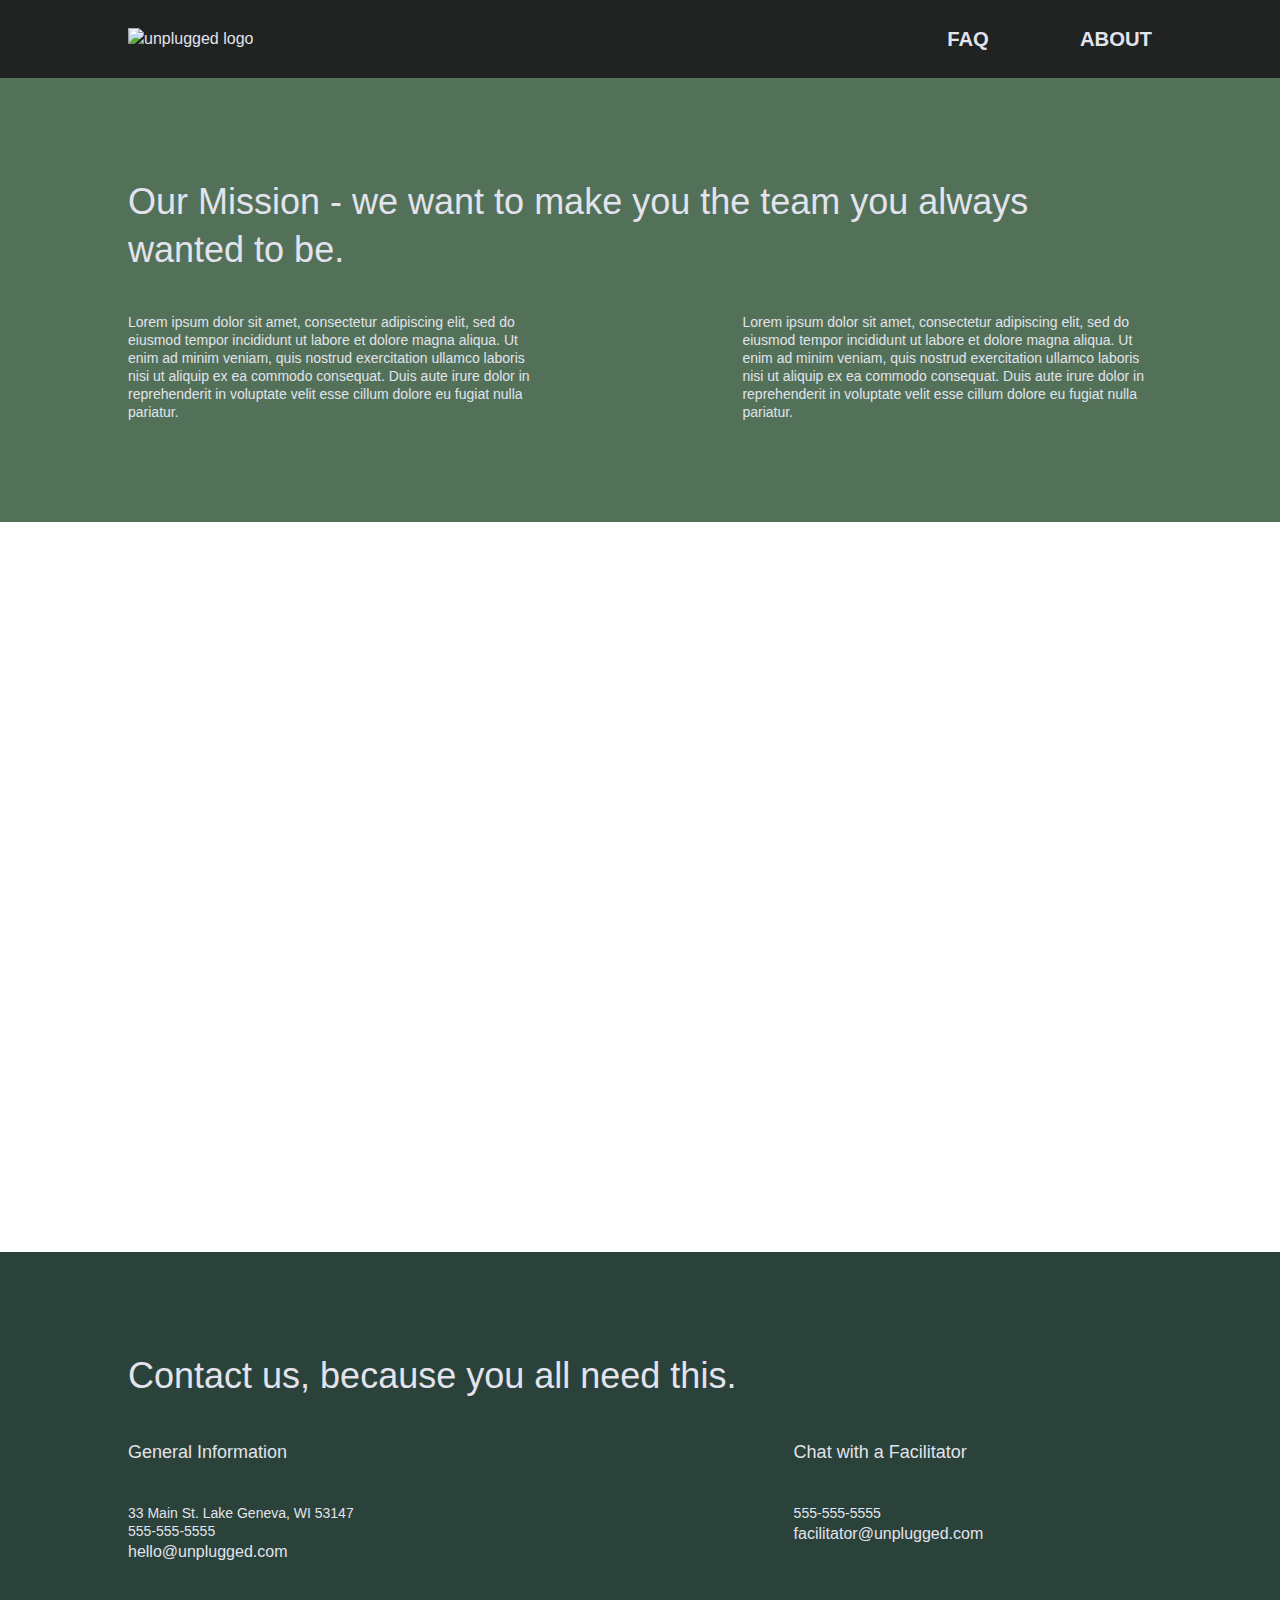
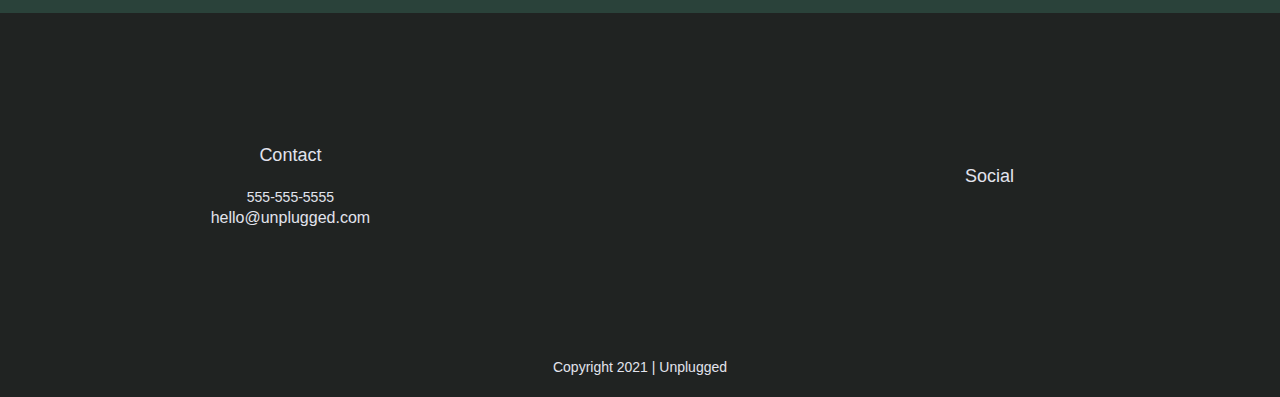
==== commit beb33ec9: "added font awesome icons" ====
--- a/about/index.html
+++ b/about/index.html
@@ -13,7 +13,7 @@
 
   <link rel="stylesheet" href="../css/normalize.css">
   <link rel="stylesheet" href="../css/main.css">
-
+  <script src="https://kit.fontawesome.com/0fdf82b936.js" crossorigin="anonymous"></script>
   <meta name="theme-color" content="#fafafa">
 </head>
 
--- a/css/main.css
+++ b/css/main.css
@@ -347,6 +347,11 @@
   flex-flow: row wrap;
 }
 
+.features i {
+	font-size: 3.75em;
+        margin-bottom: 40px;
+}
+
 /* REVIEWS */
 
 .reviews {
@@ -392,7 +397,7 @@
     width: 100%;
     height: 100%;
     position: absolute;
-    top: 0; 
+    top: 0;
     left: 0;
 }
 
@@ -689,6 +694,10 @@
   width: 45%;
 }
 
+.map figure {
+    padding-bottom: 45%;
+}
+
 .contact-content {
   display: flex;
   justify-content: space-between;
@@ -806,6 +815,10 @@
   padding-bottom: 50px;
   margin: 0;
   width: 40%;
+}
+
+.map figure {
+    padding-bottom: 57%;
 }
 
 .contact-content {
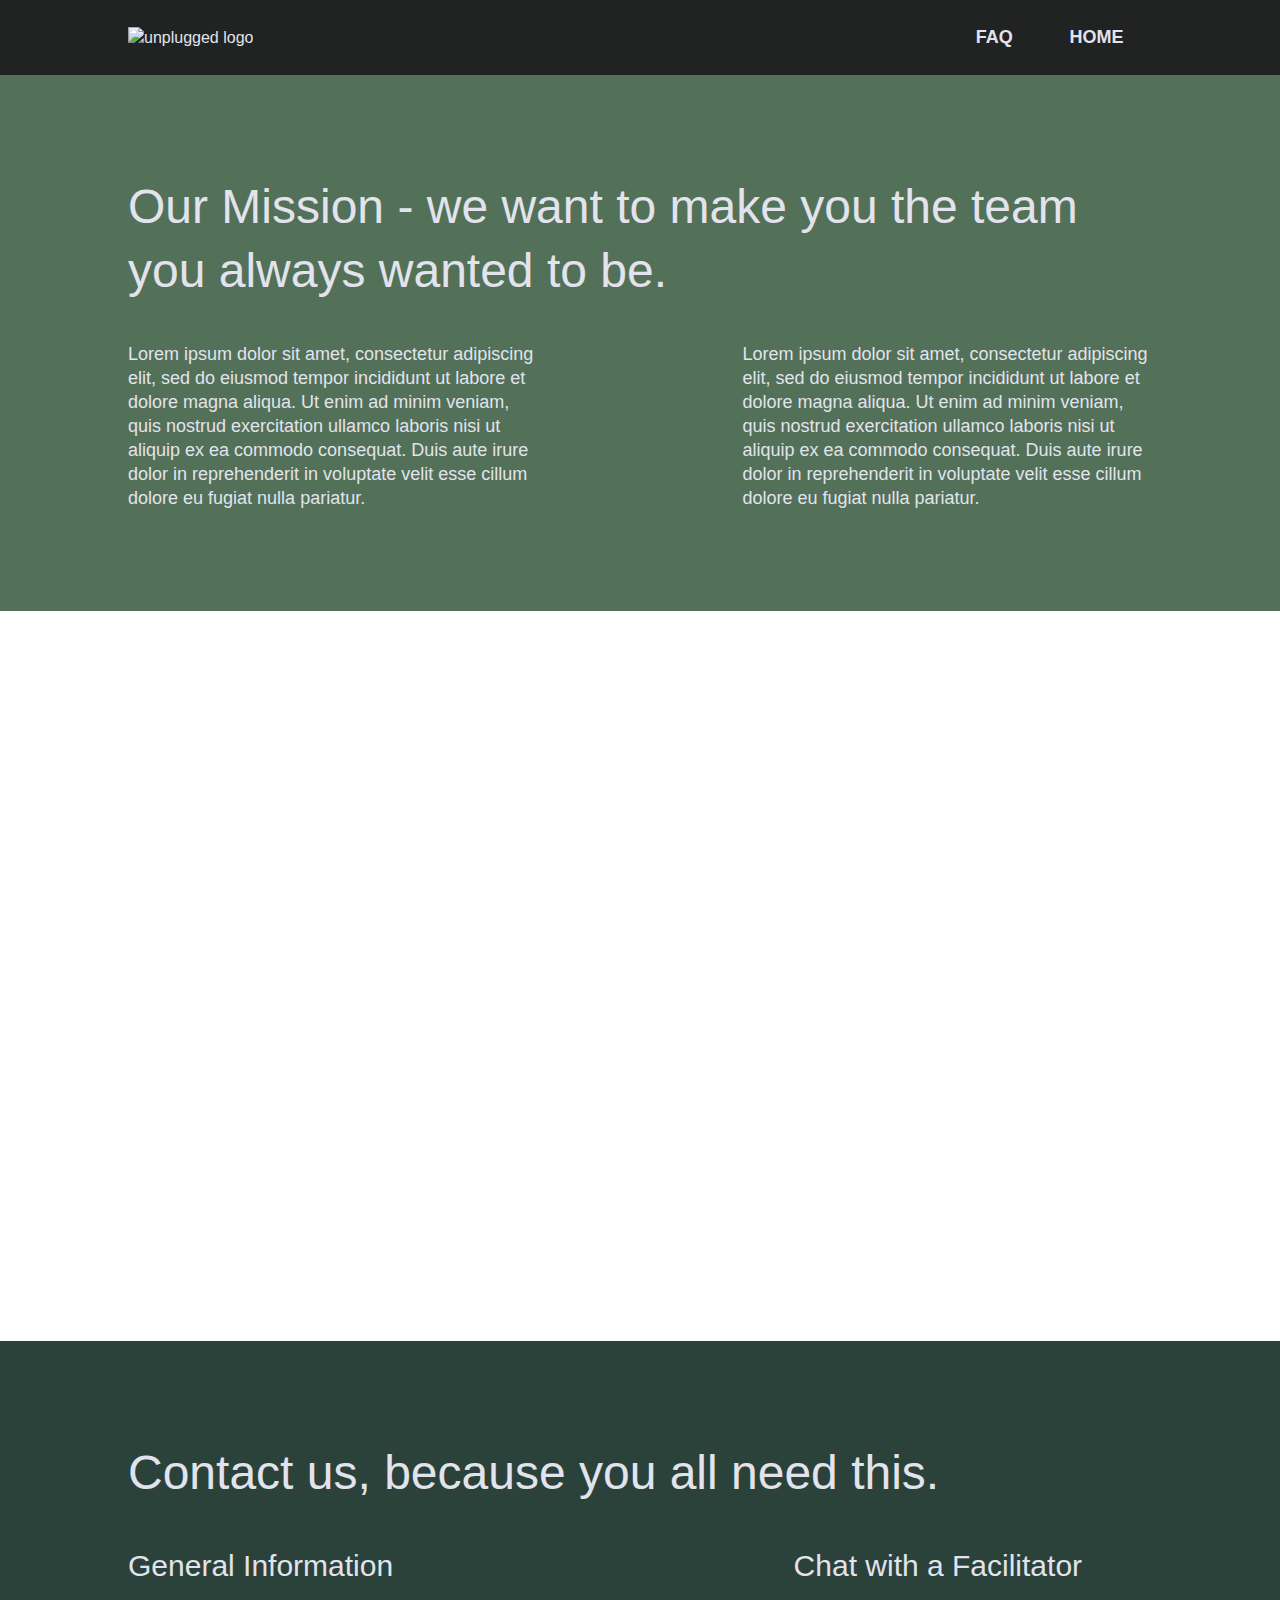
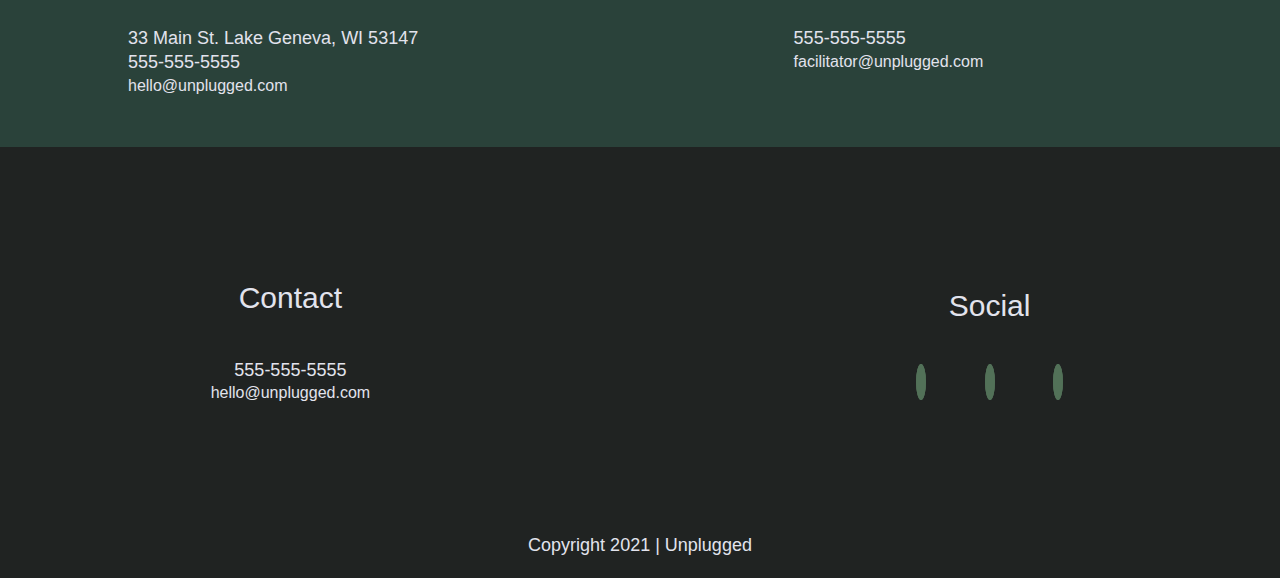
==== commit 6da62604: "final tweaks to fonts, margins & padding" ====
--- a/about/index.html
+++ b/about/index.html
@@ -33,7 +33,7 @@
       <nav>
         <ul>
           <li><a href="../faq/index.html" target="_blank">FAQ</a></li>
-          <li><a href="index.html" target="_blank">ABOUT</a></li>
+          <li><a href="index.html" target="_blank">HOME</a></li>
         </ul>
       </nav>
 
@@ -111,10 +111,10 @@
          <div class="social">
             <h4>Social</h4>
             <div class="social-icons">
-             <p><a href="https://www.facebook.com/hollyelaineyanez" target="_blank"></a></p>
-             <p><a href="https://twitter.com/hollyyanez2" target="_blank"></a></p>
-             <p><a href="https://www.instagram.com/yanezlife/" target="_blank"></a></p>
-           </div>
+             <p><a href="https://www.facebook.com/hollyelaineyanez" target="_blank"><i class="fab fa-facebook"></i></a></p>
+             <p><a href="https://twitter.com/hollyyanez2" target="_blank"><i class="fab fa-twitter"></i></a></p>
+             <p><a href="https://www.instagram.com/yanezlife/" target="_blank"><i class="fab fa-instagram"></i></a></p>
+            </div>
          </div>
 
        </div> <!-- footer content ends -->
--- a/css/main.css
+++ b/css/main.css
@@ -194,22 +194,20 @@
   align-items: center;
   flex-flow: row wrap;
   width: 60%;
+}
+
+header nav ul {
+  display: flex;
+  justify-content: space-around;
+  width: 100%;
+  padding: 0;
+  margin: 0;
+}
+
+header nav ul li {
   font-size: 1.125em;
   font-weight: 700;
   text-transform: uppercase;
-
-}
-
-header nav ul {
-  display: flex;
-  justify-content: space-around;
-  width: 100%;
-  padding: 0;
-  margin: 0;
-}
-
-header nav ul li {
-  font-size: 1.125em;
 }
 
 /* FOOTER */
@@ -242,6 +240,15 @@
   display: flex;
   justify-content: center;
   align-items: center;
+}
+
+footer .social-icons i {
+	font-size: 1.3125em;
+  border-color: #527158;
+  border-style: solid;
+  border-width: thick;
+  border-radius: 50%;
+  background-color: #527158;
 }
 
 footer .copyright {
@@ -583,8 +590,8 @@
   width: 20%;
 }
 
-header nav ul{
-  justify-content: space-between;
+header nav ul li {
+  padding: 0 20px;
 }
 
 /* Hero Area */
@@ -672,11 +679,22 @@
   margin: 0;
 }
 
+footer h4 {
+  font-size: 1.5em;
+  margin-bottom: 40px;
+}
+
+footer p {
+    line-height: 1.285;
+}
+
 footer .copyright {
   width: 100%;
 }
 
 /* ------------ TABLET STYLES - ABOUT PAGE ------------ */
+
+
 
 .content-wrapper h2 {
   padding-top: 50px;
@@ -710,11 +728,16 @@
   width: 45%;
 }
 
+.contact-content h4 {
+  font-size: 1.5em;
+}
+
+
 /* ------------ TABLET STYLES - FAQ PAGE ------------ */
 
 .faq .content-wrapper {
   justify-content: space-between;
-  margin-top: 100px;
+  margin: 100px 0;
 }
 
 .faq h2 {
@@ -731,6 +754,12 @@
     width: 100%;
 }
 
+.faq h4,
+.faq p {
+    font-size: .875em;
+    line-height: 1.125;
+}
+
 }
 
 
@@ -745,8 +774,23 @@
   padding: 25px 0;
 }
 
+h2 {
+  font-size: 2.25em;
+}
+
+h3,
+h4 {
+    font-size: 1.875em;
+}
+
+p {
+    font-size: 1.125em;
+    line-height: 1.333;
+}
+
 /* Hero */
 .hero-area h1 {
+  font-size: 3.75em;
   width: 70%;
 }
 
@@ -763,6 +807,7 @@
 
 .form-description p {
   margin: 20px 0;
+  font-size: 1.125em;
 }
 
 /* Features */
@@ -806,6 +851,10 @@
   padding: 60px;
 }
 
+footer h4 {
+  font-size: 1.875em;
+}
+
 
 /* ==========================================================================
 About Page
@@ -821,6 +870,15 @@
     padding-bottom: 57%;
 }
 
+.mission h2,
+.contact-section .content-wrapper h2 {
+    font-size: 3em;
+}
+
+.contact-section h2 {
+  font-size: 3em;
+}
+
 .contact-content {
   padding: 0;
   margin: 0;
@@ -831,6 +889,7 @@
 }
 
 .contact-content h4 {
+  font-size: 1.875em;
   padding: 40px 0;
   margin: 0;
 }
@@ -845,10 +904,17 @@
 
 .faq h2 {
   width: 100%;
+  font-size: 3em;
 }
 
 .faq-content {
   margin-bottom: 40px;
+}
+
+.faq h4,
+.faq p {
+    font-size: 1.125em;
+    line-height: 1;
 }
 
 }
